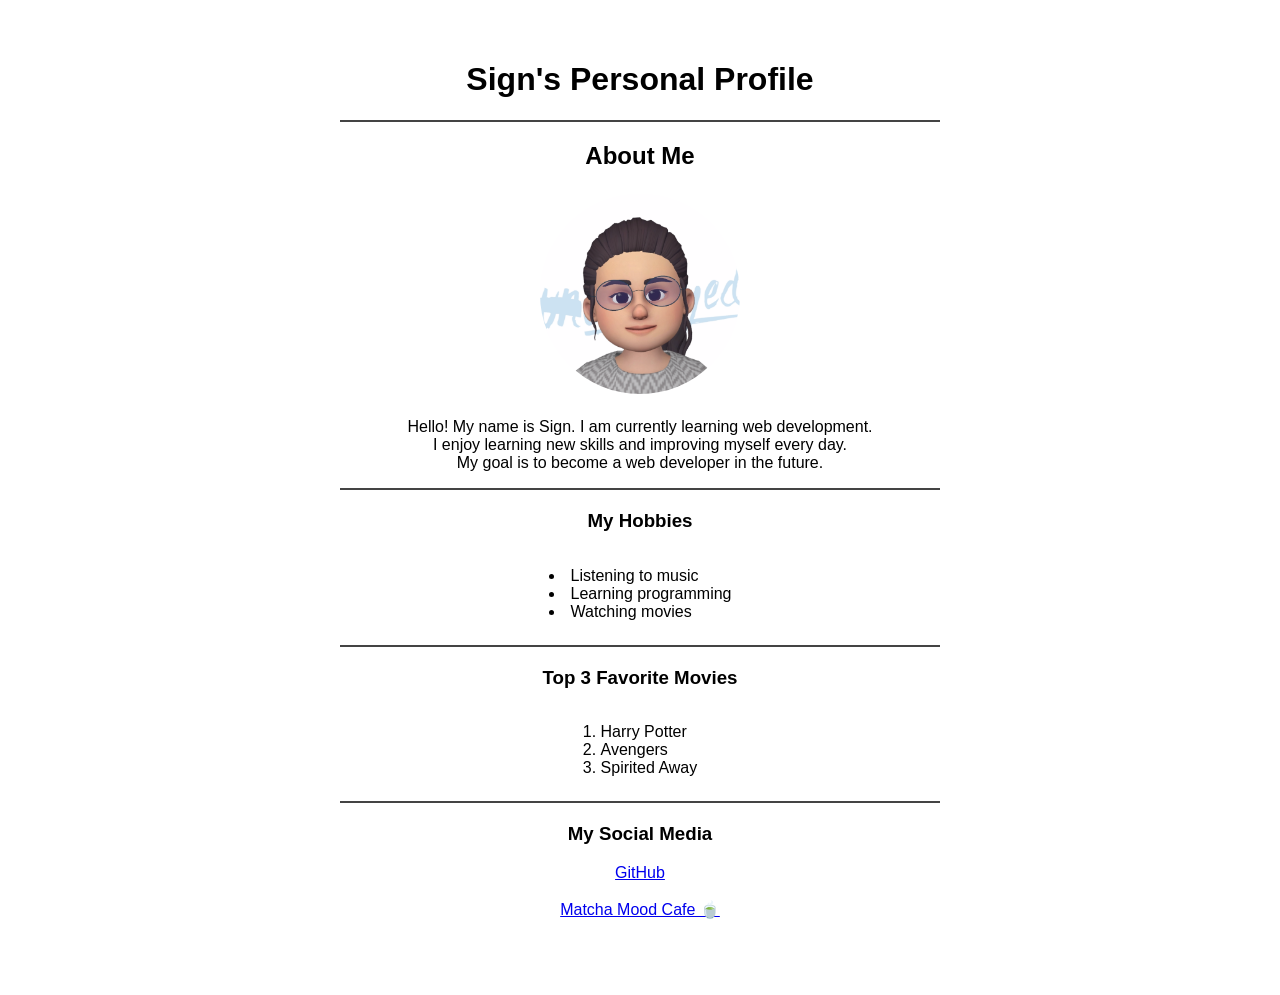
==== html/index.html @ 55c531a4 "fix html folder update" ====
<!doctype html>
<html lang="en">
  <head>
    <meta charset="UTF-8" />
    <meta name="viewport" content="width=device-width, initial-scale=1.0" />
    <title>My Personal Profile</title>
    <link rel="stylesheet" href="../css/style.css" />
  </head>

  <body class="index-page">
    <div class="container">
      <h1>Sign's Personal Profile</h1>
      <hr />
      <h2>About Me</h2>
      <img
        src="images/Profile-image.png"
        alt="Sign's profile picture"
        width="200"
        title="Sign's profile picture"
        class="profile-img"
      />

      <p>
        Hello! My name is Sign. I am currently learning web development.<br />
        I enjoy learning new skills and improving myself every day.<br />
        My goal is to become a web developer in the future.
      </p>

      <hr />

      <h3>My Hobbies</h3>

      <ul>
        <li>Listening to music</li>
        <li>Learning programming</li>
        <li>Watching movies</li>
      </ul>

      <hr />

      <h3>Top 3 Favorite Movies</h3>

      <ol>
        <li>Harry Potter</li>
        <li>Avengers</li>
        <li>Spirited Away</li>
      </ol>

      <hr />

      <h3>My Social Media</h3>

      <a href="https://github.com/Wathisa" target="_blank">GitHub</a>
      <br /><br />
      <a href="business.html" target="_blank">Matcha Mood Cafe 🍵</a>

      <br /><br /><br />
    </div>
  </body>
</html>
---- css/style.css ----
body {
  text-align: center;
  margin: 0;
  font-family: Arial, Helvetica, sans-serif;
}
.profile-img {
  border-radius: 50%;
  border: 4px solid white;
}
ul,
ol {
  list-style-position: inside;
  padding: 0;
  display: inline-block;
  text-align: left;
}
h2,
h3 {
  margin-top: 20px;
}
.index-page {
  padding: 40px 0;
}
hr {
  border: 1px solid #444;
}
.cafe-page {
  background-color: #2d3b2c;
  padding: 40px 0;
}
.cafe-page h1 {
  color: hwb(125 32% 55%);
}
.container {
  width: 600px;
  margin: auto;
}
.cafe-hero {
  width: 400px;
  border-radius: 10px;
}
.menu-gallery {
  display: flex;
  justify-content: center;
  gap: 20px;
}
.menu-gallery img {
  width: 150px;
  border-radius: 10px;
}
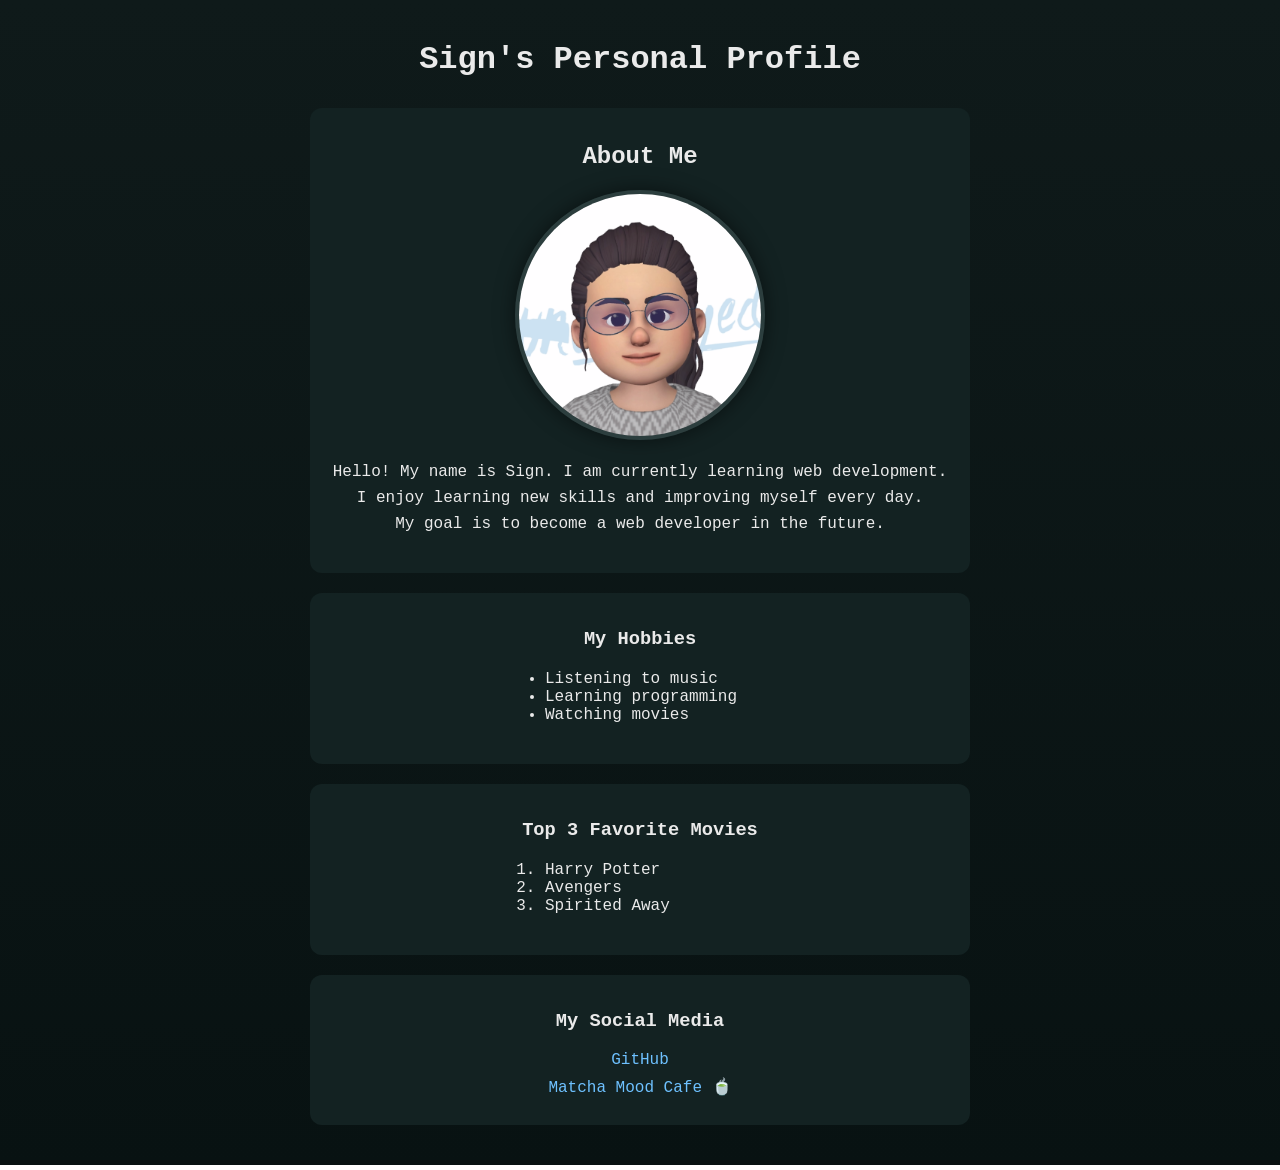
==== commit c3d1bcd0: "update week3 html and css" ====
--- a/html/index.html
+++ b/html/index.html
@@ -4,57 +4,137 @@
     <meta charset="UTF-8" />
     <meta name="viewport" content="width=device-width, initial-scale=1.0" />
     <title>My Personal Profile</title>
-    <link rel="stylesheet" href="../css/style.css" />
+    <!-- CSS -->
+    <style>
+      * {
+        box-sizing: border-box;
+      }
+
+      body {
+        background: linear-gradient(to bottom, #0f1a1a, #081212);
+        color: #eaeaea;
+        font-family: monospace, Helvetica, Arial, sans-serif;
+        margin: 0;
+      }
+
+      /* container กลาง */
+      .container {
+        max-width: 700px;
+        margin: auto;
+        padding: 20px;
+      }
+
+      /* หัวข้อ */
+      h1 {
+        text-align: center;
+        margin-bottom: 30px;
+      }
+
+      h2,
+      h3 {
+        text-align: center;
+        margin-top: 15px;
+      }
+
+      /* เส้นคั่น */
+      hr {
+        border: none;
+        height: 1px;
+        background: #2c3e3e;
+        margin: 25px 0;
+      }
+
+      /* รูปโปรไฟล์ */
+      .profile-img {
+        width: 250px;
+        display: block;
+        margin: 20px auto;
+        border-radius: 50%;
+        border: 4px solid #2c3e3e;
+        box-shadow: 0 0 20px rgba(0, 0, 0, 0.5);
+      }
+
+      /* ข้อความ */
+      p {
+        text-align: center;
+        line-height: 1.6;
+      }
+
+      /* list */
+      ul,
+      ol {
+        max-width: 270px;
+        margin: 20px auto;
+      }
+
+      /* card */
+      .section {
+        background-color: #132222;
+        padding: 20px;
+        border-radius: 12px;
+        margin-bottom: 20px;
+      }
+
+      /* hover นิดๆ */
+      .section:hover {
+        transform: translateY(-2px);
+        transition: 0.3s;
+      }
+
+      /* link */
+      .section a {
+        display: block;
+        text-align: center;
+        margin: 8px 0;
+        color: #6ec1ff;
+        text-decoration: none;
+      }
+
+      .section a:hover {
+        color: #3e696a;
+      }
+    </style>
   </head>
 
   <body class="index-page">
     <div class="container">
       <h1>Sign's Personal Profile</h1>
-      <hr />
-      <h2>About Me</h2>
-      <img
-        src="images/Profile-image.png"
-        alt="Sign's profile picture"
-        width="200"
-        title="Sign's profile picture"
-        class="profile-img"
-      />
 
-      <p>
-        Hello! My name is Sign. I am currently learning web development.<br />
-        I enjoy learning new skills and improving myself every day.<br />
-        My goal is to become a web developer in the future.
-      </p>
+      <div class="section">
+        <h2>About Me</h2>
 
-      <hr />
+        <img src="images/Profile-image.png" class="profile-img" />
 
-      <h3>My Hobbies</h3>
+        <p>
+          Hello! My name is Sign. I am currently learning web development.<br />
+          I enjoy learning new skills and improving myself every day.<br />
+          My goal is to become a web developer in the future.
+        </p>
+      </div>
 
-      <ul>
-        <li>Listening to music</li>
-        <li>Learning programming</li>
-        <li>Watching movies</li>
-      </ul>
+      <div class="section">
+        <h3>My Hobbies</h3>
+        <ul>
+          <li>Listening to music</li>
+          <li>Learning programming</li>
+          <li>Watching movies</li>
+        </ul>
+      </div>
 
-      <hr />
+      <div class="section">
+        <h3>Top 3 Favorite Movies</h3>
+        <ol>
+          <li>Harry Potter</li>
+          <li>Avengers</li>
+          <li>Spirited Away</li>
+        </ol>
+      </div>
 
-      <h3>Top 3 Favorite Movies</h3>
-
-      <ol>
-        <li>Harry Potter</li>
-        <li>Avengers</li>
-        <li>Spirited Away</li>
-      </ol>
-
-      <hr />
-
-      <h3>My Social Media</h3>
-
-      <a href="https://github.com/Wathisa" target="_blank">GitHub</a>
-      <br /><br />
-      <a href="business.html" target="_blank">Matcha Mood Cafe 🍵</a>
-
-      <br /><br /><br />
+      <div class="section">
+        <h3>My Social Media</h3>
+        <a href="https://github.com/Wathisa" target="_blank">GitHub</a>
+        <a href="business.html" target="_blank">Matcha Mood Cafe 🍵</a>
+      </div>
     </div>
   </body>
 </html>
